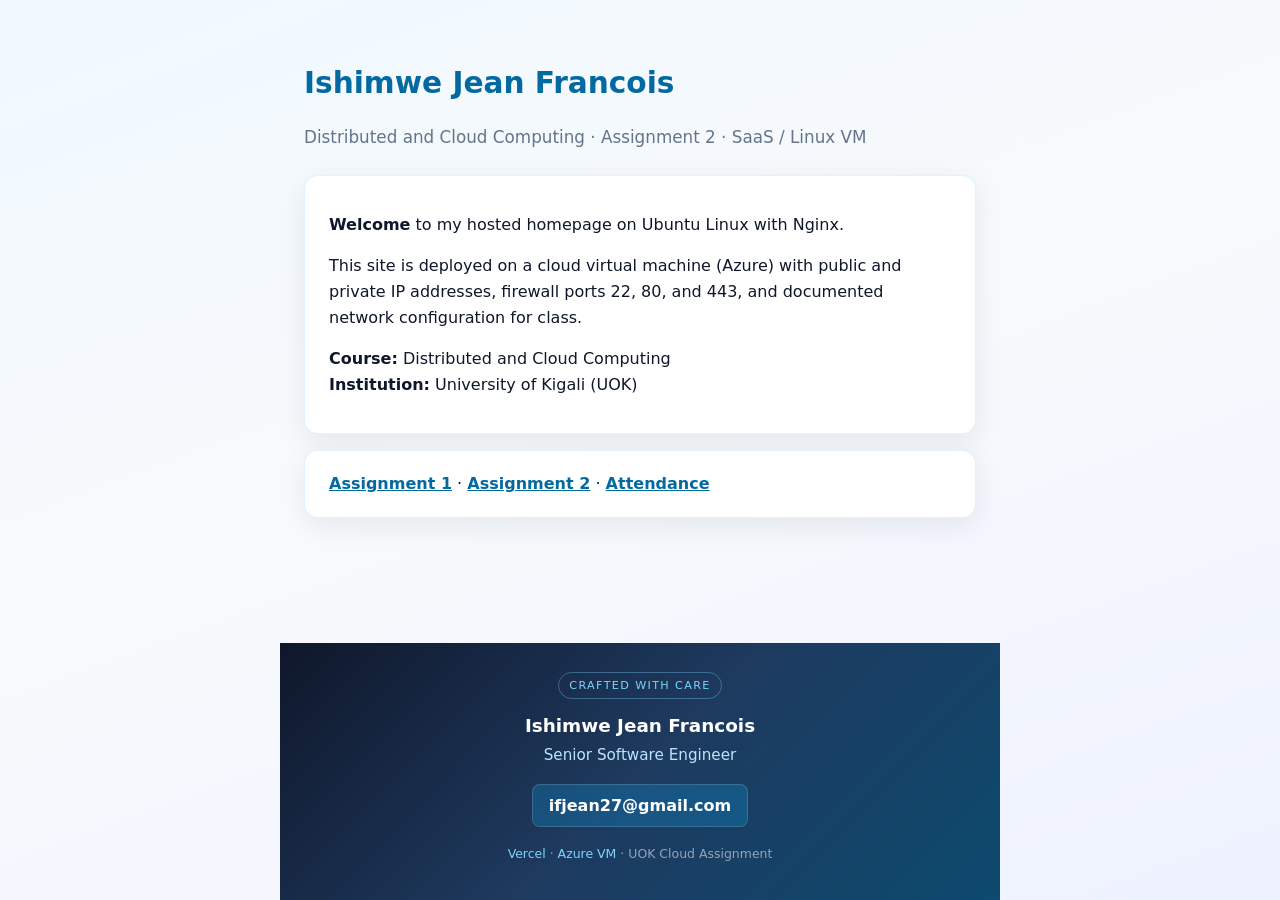
==== index.html @ c58db51e "Footer on all HTML pages Co-authored-by: Cursor <cursoragent@cursor.com>" ====
<!DOCTYPE html>
<html lang="en">
<head>
  <meta charset="UTF-8">
  <meta name="viewport" content="width=device-width, initial-scale=1.0">
  <title>Ishimwe Jean Francois | Cloud & SaaS</title>
  <link rel="stylesheet" href="/footer.css">
  <style>
    :root {
      --ink: #0f172a;
      --muted: #64748b;
      --accent-deep: #0369a1;
    }
    * { box-sizing: border-box; }
    body {
      font-family: "Segoe UI", system-ui, sans-serif;
      max-width: 720px;
      margin: 0 auto;
      min-height: 100vh;
      display: flex;
      flex-direction: column;
      line-height: 1.6;
      color: var(--ink);
      background: linear-gradient(160deg, #f0f9ff 0%, #f8fafc 45%, #eef2ff 100%);
    }
    main { flex: 1; padding: 2.5rem 1.5rem 1rem; }
    h1 { color: var(--accent-deep); margin-bottom: 0.25rem; font-size: 1.85rem; }
    .sub { color: var(--muted); font-size: 1.05rem; }
    .card {
      background: #fff;
      border-radius: 14px;
      padding: 1.25rem 1.5rem;
      box-shadow: 0 8px 30px rgba(15, 23, 42, 0.08);
      margin-top: 1.5rem;
      border: 1px solid rgba(14, 165, 233, 0.12);
    }
    .card a { color: var(--accent-deep); font-weight: 600; }
  </style>
</head>
<body>
  <main>
    <h1>Ishimwe Jean Francois</h1>
    <p class="sub">Distributed and Cloud Computing · Assignment 2 · SaaS / Linux VM</p>

    <div class="card">
      <p><strong>Welcome</strong> to my hosted homepage on Ubuntu Linux with Nginx.</p>
      <p>This site is deployed on a cloud virtual machine (Azure) with public and private IP addresses,
         firewall ports 22, 80, and 443, and documented network configuration for class.</p>
      <p><strong>Course:</strong> Distributed and Cloud Computing<br>
         <strong>Institution:</strong> University of Kigali (UOK)</p>
    </div>

    <p class="card" style="margin-top:1rem;">
      <a href="/assign1.html">Assignment 1</a> ·
      <a href="/assign2.html">Assignment 2</a> ·
      <a href="/attendence.html">Attendance</a>
    </p>
  </main>

  <footer class="site-footer">
    <span class="badge">Crafted with care</span>
    <p class="name">Ishimwe Jean Francois</p>
    <p class="role">Senior Software Engineer</p>
    <a class="email" href="mailto:ifjean27@gmail.com">ifjean27@gmail.com</a>
    <p class="hosts">
      <a href="https://uok-assignment2-ishimwe.vercel.app/">Vercel</a> ·
      <a href="http://20.121.113.179/">Azure VM</a> ·
      UOK Cloud Assignment
    </p>
  </footer>
</body>
</html>
---- footer.css ----
.site-footer {
  margin-top: auto;
  background: linear-gradient(135deg, #0f172a 0%, #1e3a5f 50%, #0c4a6e 100%);
  color: #e2e8f0;
  padding: 1.75rem 1.5rem 1.5rem;
  text-align: center;
  font-family: "Segoe UI", system-ui, sans-serif;
}
.site-footer .badge {
  display: inline-block;
  font-size: 0.7rem;
  letter-spacing: 0.12em;
  text-transform: uppercase;
  color: #7dd3fc;
  border: 1px solid rgba(125, 211, 252, 0.35);
  padding: 0.25rem 0.65rem;
  border-radius: 999px;
  margin-bottom: 0.75rem;
}
.site-footer .name {
  font-size: 1.15rem;
  font-weight: 700;
  color: #fff;
  margin: 0 0 0.15rem;
}
.site-footer .role {
  font-size: 0.95rem;
  color: #bae6fd;
  margin: 0 0 1rem;
}
.site-footer a.email {
  display: inline-flex;
  align-items: center;
  color: #fff;
  text-decoration: none;
  font-weight: 600;
  background: rgba(14, 165, 233, 0.25);
  padding: 0.5rem 1rem;
  border-radius: 8px;
  border: 1px solid rgba(255, 255, 255, 0.15);
  transition: background 0.2s, transform 0.15s;
}
.site-footer a.email:hover {
  background: rgba(14, 165, 233, 0.45);
  transform: translateY(-1px);
}
.site-footer .hosts {
  margin-top: 1.1rem;
  font-size: 0.78rem;
  color: #94a3b8;
  line-height: 1.5;
}
.site-footer .hosts a { color: #7dd3fc; text-decoration: none; }
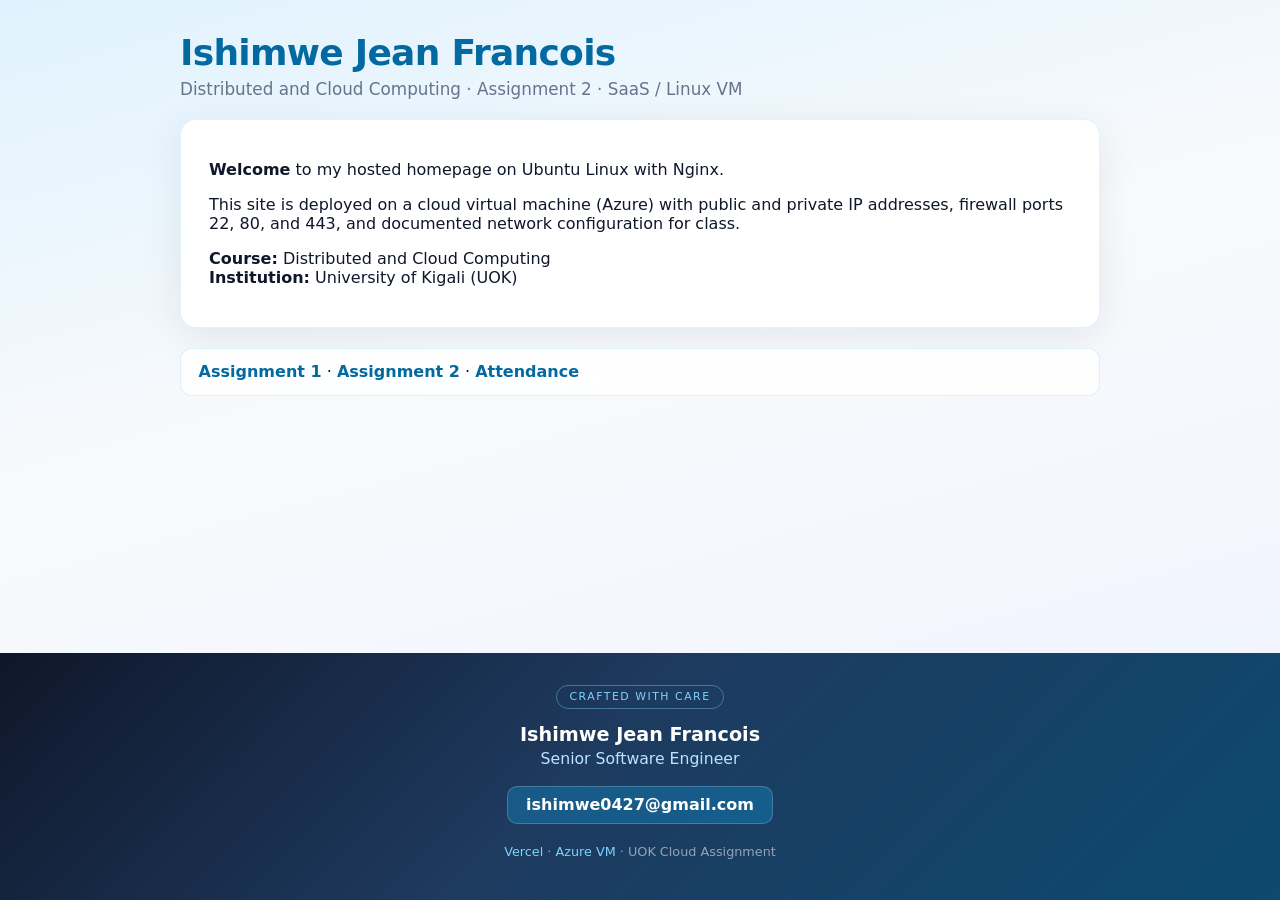
==== commit 142012e8: "Full-width layout and ishimwe0427@gmail.com on all pages Co-authored-by: Cursor <cursoragent@cursor." ====
--- a/index.html
+++ b/index.html
@@ -4,43 +4,12 @@
   <meta charset="UTF-8">
   <meta name="viewport" content="width=device-width, initial-scale=1.0">
   <title>Ishimwe Jean Francois | Cloud & SaaS</title>
-  <link rel="stylesheet" href="/footer.css">
-  <style>
-    :root {
-      --ink: #0f172a;
-      --muted: #64748b;
-      --accent-deep: #0369a1;
-    }
-    * { box-sizing: border-box; }
-    body {
-      font-family: "Segoe UI", system-ui, sans-serif;
-      max-width: 720px;
-      margin: 0 auto;
-      min-height: 100vh;
-      display: flex;
-      flex-direction: column;
-      line-height: 1.6;
-      color: var(--ink);
-      background: linear-gradient(160deg, #f0f9ff 0%, #f8fafc 45%, #eef2ff 100%);
-    }
-    main { flex: 1; padding: 2.5rem 1.5rem 1rem; }
-    h1 { color: var(--accent-deep); margin-bottom: 0.25rem; font-size: 1.85rem; }
-    .sub { color: var(--muted); font-size: 1.05rem; }
-    .card {
-      background: #fff;
-      border-radius: 14px;
-      padding: 1.25rem 1.5rem;
-      box-shadow: 0 8px 30px rgba(15, 23, 42, 0.08);
-      margin-top: 1.5rem;
-      border: 1px solid rgba(14, 165, 233, 0.12);
-    }
-    .card a { color: var(--accent-deep); font-weight: 600; }
-  </style>
+  <link rel="stylesheet" href="/site.css">
 </head>
 <body>
-  <main>
-    <h1>Ishimwe Jean Francois</h1>
-    <p class="sub">Distributed and Cloud Computing · Assignment 2 · SaaS / Linux VM</p>
+  <div class="page-shell">
+    <h1 class="hero-title">Ishimwe Jean Francois</h1>
+    <p class="hero-sub">Distributed and Cloud Computing · Assignment 2 · SaaS / Linux VM</p>
 
     <div class="card">
       <p><strong>Welcome</strong> to my hosted homepage on Ubuntu Linux with Nginx.</p>
@@ -50,18 +19,18 @@
          <strong>Institution:</strong> University of Kigali (UOK)</p>
     </div>
 
-    <p class="card" style="margin-top:1rem;">
+    <nav class="nav-links">
       <a href="/assign1.html">Assignment 1</a> ·
       <a href="/assign2.html">Assignment 2</a> ·
       <a href="/attendence.html">Attendance</a>
-    </p>
-  </main>
+    </nav>
+  </div>
 
   <footer class="site-footer">
     <span class="badge">Crafted with care</span>
     <p class="name">Ishimwe Jean Francois</p>
     <p class="role">Senior Software Engineer</p>
-    <a class="email" href="mailto:ifjean27@gmail.com">ifjean27@gmail.com</a>
+    <a class="email" href="mailto:ishimwe0427@gmail.com">ishimwe0427@gmail.com</a>
     <p class="hosts">
       <a href="https://uok-assignment2-ishimwe.vercel.app/">Vercel</a> ·
       <a href="http://20.121.113.179/">Azure VM</a> ·
--- a/site.css
+++ b/site.css
@@ -0,0 +1,147 @@
+/* Full-page shell — all UOK pages */
+html {
+  height: 100%;
+}
+body {
+  margin: 0;
+  min-height: 100vh;
+  display: flex;
+  flex-direction: column;
+  font-family: "Segoe UI", system-ui, sans-serif;
+  color: #0f172a;
+  background: linear-gradient(165deg, #e0f2fe 0%, #f8fafc 40%, #eef2ff 100%);
+  background-attachment: fixed;
+}
+
+.page-shell {
+  flex: 1;
+  width: 100%;
+  max-width: 960px;
+  margin: 0 auto;
+  padding: 2rem 1.25rem 2.5rem;
+  box-sizing: border-box;
+}
+
+.page-shell--narrow {
+  max-width: 720px;
+}
+
+.nav-links {
+  margin: 1.25rem 0 0;
+  padding: 0.85rem 1.1rem;
+  background: rgba(255, 255, 255, 0.85);
+  border-radius: 12px;
+  border: 1px solid rgba(14, 165, 233, 0.15);
+  backdrop-filter: blur(8px);
+}
+.nav-links a {
+  color: #0369a1;
+  font-weight: 600;
+  text-decoration: none;
+}
+.nav-links a:hover {
+  text-decoration: underline;
+}
+
+.card {
+  background: #fff;
+  border-radius: 16px;
+  padding: 1.5rem 1.75rem;
+  box-shadow: 0 10px 40px rgba(15, 23, 42, 0.08);
+  border: 1px solid rgba(14, 165, 233, 0.12);
+  margin-top: 1.25rem;
+}
+
+.hero-title {
+  font-size: clamp(1.75rem, 4vw, 2.25rem);
+  color: #0369a1;
+  margin: 0 0 0.35rem;
+  letter-spacing: -0.02em;
+}
+.hero-sub {
+  color: #64748b;
+  font-size: 1.05rem;
+  margin: 0;
+}
+
+.marquee-bar {
+  background: linear-gradient(90deg, #fffbeb, #fef3c7);
+  border-bottom: 2px solid #f59e0b;
+  padding: 0.5rem 0;
+  width: 100%;
+}
+.marquee-bar marquee {
+  font-weight: 700;
+  color: #b45309;
+  font-size: 1rem;
+}
+
+.attendance-list {
+  background: #fff;
+  border-radius: 16px;
+  padding: 1.25rem 1.5rem 1.25rem 2.5rem;
+  box-shadow: 0 10px 40px rgba(15, 23, 42, 0.08);
+  border: 1px solid rgba(14, 165, 233, 0.12);
+  line-height: 2;
+}
+
+.site-footer {
+  width: 100%;
+  flex-shrink: 0;
+  margin-top: auto;
+  background: linear-gradient(135deg, #0f172a 0%, #1e3a5f 45%, #0c4a6e 100%);
+  color: #e2e8f0;
+  padding: 2rem 1.5rem 1.75rem;
+  text-align: center;
+  box-sizing: border-box;
+}
+.site-footer .badge {
+  display: inline-block;
+  font-size: 0.68rem;
+  letter-spacing: 0.14em;
+  text-transform: uppercase;
+  color: #7dd3fc;
+  border: 1px solid rgba(125, 211, 252, 0.4);
+  padding: 0.3rem 0.75rem;
+  border-radius: 999px;
+  margin-bottom: 0.85rem;
+}
+.site-footer .name {
+  font-size: 1.2rem;
+  font-weight: 700;
+  color: #fff;
+  margin: 0 0 0.2rem;
+}
+.site-footer .role {
+  font-size: 0.98rem;
+  color: #bae6fd;
+  margin: 0 0 1.1rem;
+}
+.site-footer a.email {
+  display: inline-flex;
+  align-items: center;
+  color: #fff;
+  text-decoration: none;
+  font-weight: 600;
+  background: rgba(14, 165, 233, 0.3);
+  padding: 0.55rem 1.15rem;
+  border-radius: 10px;
+  border: 1px solid rgba(255, 255, 255, 0.2);
+  transition: background 0.2s, transform 0.15s;
+}
+.site-footer a.email:hover {
+  background: rgba(14, 165, 233, 0.5);
+  transform: translateY(-2px);
+}
+.site-footer .hosts {
+  margin-top: 1.25rem;
+  font-size: 0.8rem;
+  color: #94a3b8;
+}
+.site-footer .hosts a {
+  color: #7dd3fc;
+  text-decoration: none;
+}
+.site-footer .hosts a:hover {
+  text-decoration: underline;
+}
